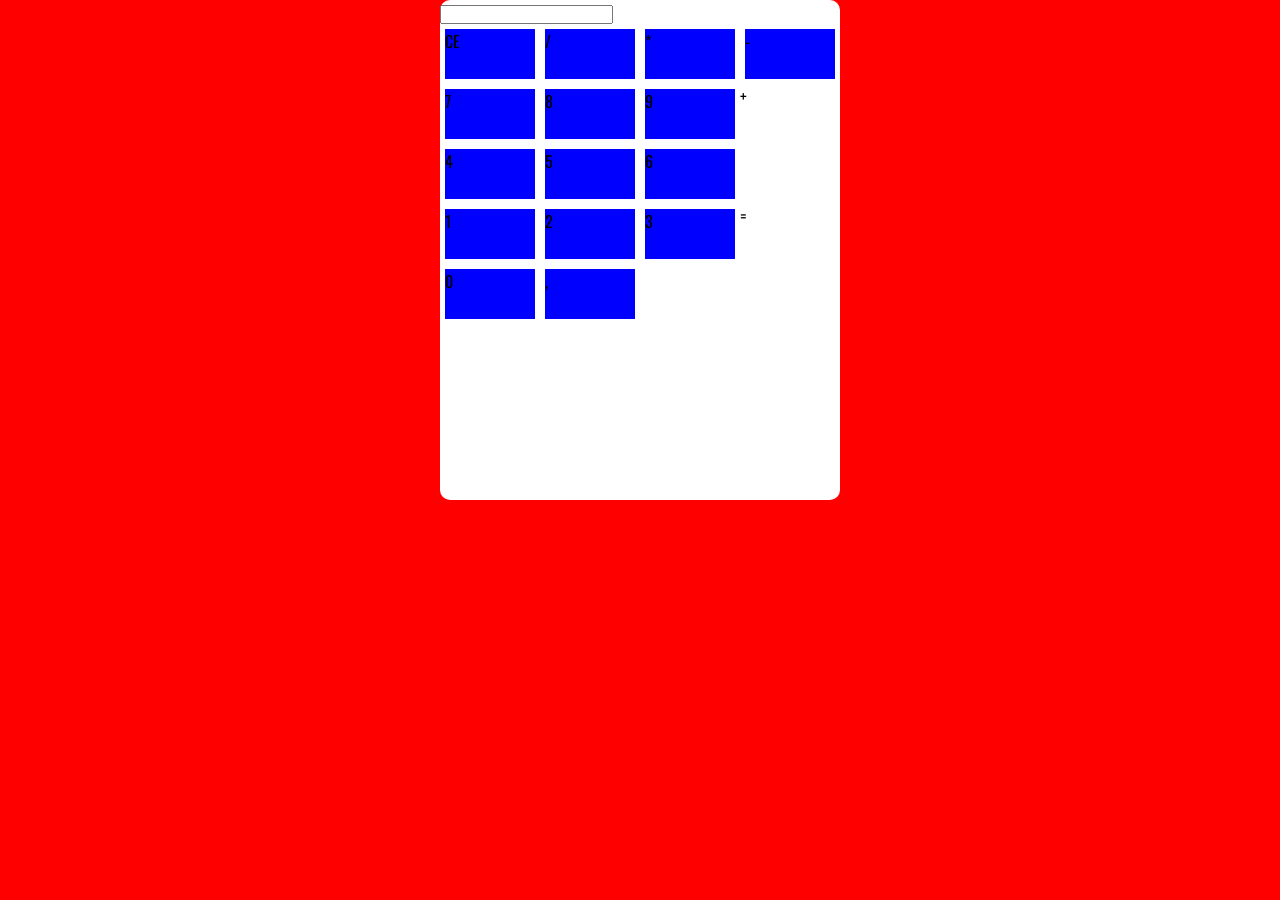
==== calculadoraflexbox.html @ f8c55608 "first commit" ====
<!DOCTYPE html>
<html lang="pt-br">

<head>
    <meta charset="UTF-8">
    <meta name="viewport" content="width=device-width, initial-scale=1.0">
    <title>Calculadora</title>
    <link rel="preconnect" href="https://fonts.googleapis.com">
<link rel="preconnect" href="https://fonts.gstatic.com" crossorigin>
<link href="https://fonts.googleapis.com/css2?family=Oswald:wght@200..700&display=swap" rel="stylesheet">
    <style>
        * {
            margin: 0;
            padding: 0;
            box-sizing: border-box;

        }

        body {
            display: flex;
            justify-content: center;
            align-items: center;
            background-color: red;
            font-family: 'Oswald', sans-serif;
        }

        .calculadora{
            width: 400px;
            height: 500px;
            background-color: white;
            border-radius: 10px;
        }

        .teclado{
            display: grid;
            grid-template-columns: 1fr 1fr 1fr 1fr;
            grid-template-rows: 1fr 1fr 1fr 1fr;
        }

        .maior {
            grid-row: span 2;
        }

        .btnSmall{
            background-color: blue;
            margin: 5px;
            height: 50px;
        }
    </style>
</head>

<body>
    <div class="calculadora">
        <div class="visor">
            <input type="text" name="" id="visor">
        </div>

        <div class="teclado">
            <div class="btnSmall">CE</div>
            <div class="btnSmall">/</div>
            <div class="btnSmall">*</div>
            <div class="btnSmall">-</div>
            <div class="btnSmall">7</div>
            <div class="btnSmall">8</div>
            <div class="btnSmall">9</div>
            
            <div class="maior">+</div>
            <div class="btnSmall">4</div>
            <div class="btnSmall">5</div>
            <div class="btnSmall">6</div>
            <div class="btnSmall">1</div>
            <div class="btnSmall">2</div>
            <div class="btnSmall">3</div>
            <div class="maior">=</div>
            <div class="btnSmall">0</div>
            <div class="btnSmall">,</div>

        </div>



    </div>
</body>

</html>
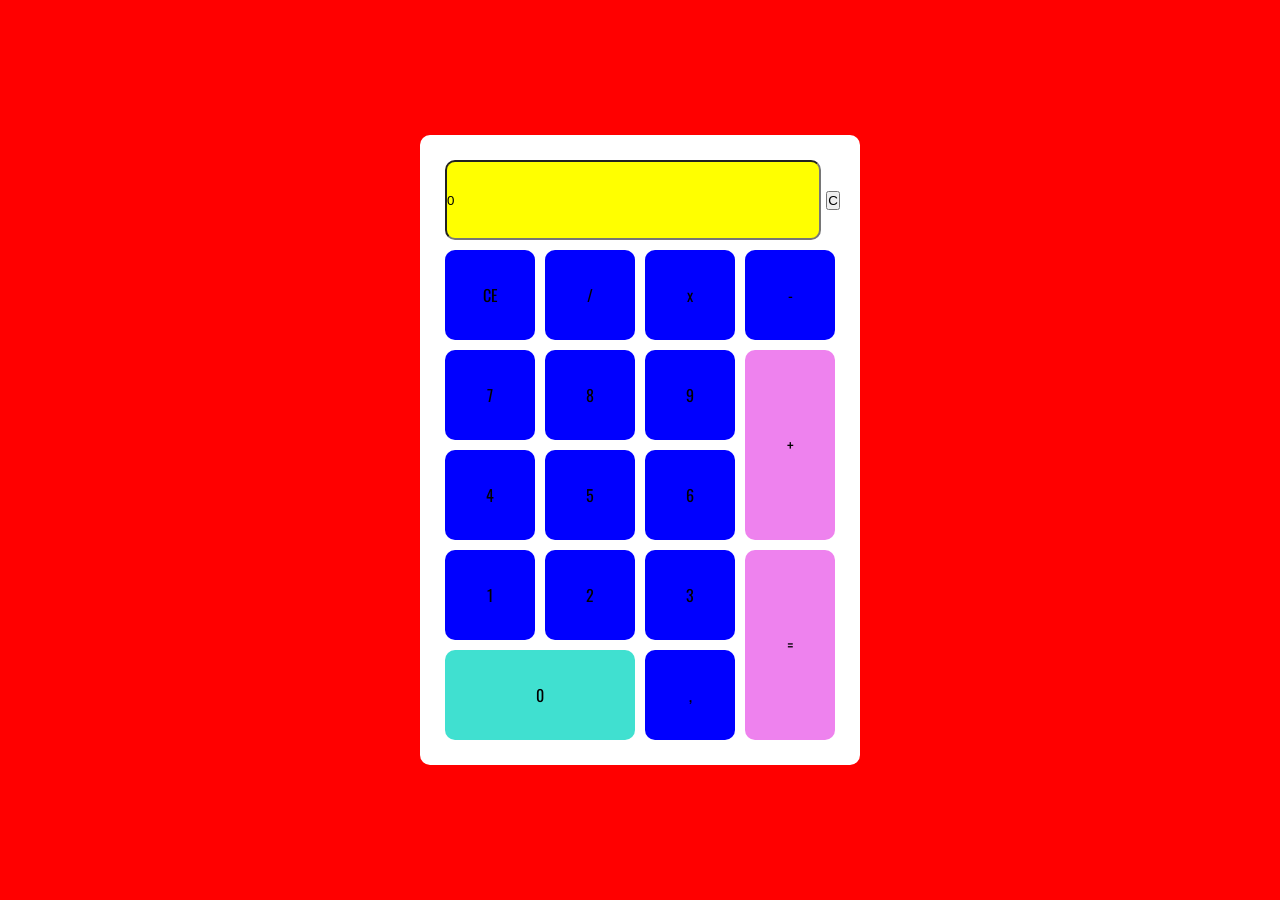
==== commit 5645bfc0: "atualizado" ====
--- a/calculadoraflexbox.html
+++ b/calculadoraflexbox.html
@@ -6,8 +6,8 @@
     <meta name="viewport" content="width=device-width, initial-scale=1.0">
     <title>Calculadora</title>
     <link rel="preconnect" href="https://fonts.googleapis.com">
-<link rel="preconnect" href="https://fonts.gstatic.com" crossorigin>
-<link href="https://fonts.googleapis.com/css2?family=Oswald:wght@200..700&display=swap" rel="stylesheet">
+    <link rel="preconnect" href="https://fonts.gstatic.com" crossorigin>
+    <link href="https://fonts.googleapis.com/css2?family=Oswald:wght@200..700&display=swap" rel="stylesheet">
     <style>
         * {
             margin: 0;
@@ -20,66 +20,257 @@
             display: flex;
             justify-content: center;
             align-items: center;
+            flex-direction: column;
+            margin: auto;
             background-color: red;
             font-family: 'Oswald', sans-serif;
-        }
-
-        .calculadora{
-            width: 400px;
-            height: 500px;
+            height: 100vh;
+        }
+
+        .calculadora {
+            width: auto;
+            height: auto;
             background-color: white;
             border-radius: 10px;
-        }
-
-        .teclado{
+            padding: 20px;
+            margin: auto;
+
+        }
+
+        .teclado {
             display: grid;
-            grid-template-columns: 1fr 1fr 1fr 1fr;
-            grid-template-rows: 1fr 1fr 1fr 1fr;
-        }
-
-        .maior {
+            grid-template-columns: repeat(4, 100px);
+            grid-template-rows: repeat(5, 100px);
+        }
+
+        .btnBig {
             grid-row: span 2;
-        }
-
-        .btnSmall{
+            background-color: violet;
+            margin: 5px;
+            display: flex;
+            justify-content: center;
+            align-items: center;
+            border-radius: 10px;
+
+        }
+
+        .btnSmall {
             background-color: blue;
             margin: 5px;
-            height: 50px;
+            display: flex;
+            justify-content: center;
+            align-items: center;
+            border-radius: 10px;
+        }
+
+        .btnBigrow {
+            grid-column: span 2;
+            background-color: turquoise;
+            margin: 5px;
+            display: flex;
+            justify-content: center;
+            align-items: center;
+            border-radius: 10px;
+        }
+
+        .visor {
+            display: flex;
+            justify-content: center;
+            align-items: center;
+
+        }
+
+        .visor>input {
+            background-color: yellow;
+            width: 100%;
+            margin: 5px;
+            height: 80px;
+            border-radius: 10px;
+        }
+
+        .container {
+            display: flex;
+            justify-content: center;
+            align-items: center;
+
         }
     </style>
 </head>
 
 <body>
-    <div class="calculadora">
-        <div class="visor">
-            <input type="text" name="" id="visor">
+    <div class="container">
+        <div class="calculadora">
+            <div class="visor">
+                <input type="text" name="" id="visor">
+                <button onclick="Sendnumber('C')">C</button>
+            </div>
+
+            <div class="teclado">
+                <div class="btnSmall" onclick="Sendnumber('CE')">CE</div>
+                <div class="btnSmall" onclick="Sendnumber('/')">/</div>
+                <div class="btnSmall" onclick="Sendnumber('x')">x</div>
+                <div class="btnSmall" onclick="Sendnumber('-')">-</div>
+                <div class="btnSmall" onclick="Sendnumber('7')">7</div>
+                <div class="btnSmall" onclick="Sendnumber('8')">8</div>
+                <div class="btnSmall" onclick="Sendnumber('9')">9</div>
+
+                <div class="btnBig" onclick="Sendnumber('+')">+</div>
+                <div class="btnSmall" onclick="Sendnumber('4')">4</div>
+                <div class="btnSmall" onclick="Sendnumber('5')">5</div>
+                <div class="btnSmall" onclick="Sendnumber('6')">6</div>
+                <div class="btnSmall" onclick="Sendnumber('1')">1</div>
+                <div class="btnSmall" onclick="Sendnumber('2')">2</div>
+                <div class="btnSmall" onclick="Sendnumber('3')">3</div>
+                <div class="btnBig" onclick="Sendnumber('=')">=</div>
+                <div class="btnBigrow" onclick="Sendnumber('0')">0</div>
+                <div class="btnSmall" onclick="Sendnumber(',')">,</div>
+            </div>
         </div>
-
-        <div class="teclado">
-            <div class="btnSmall">CE</div>
-            <div class="btnSmall">/</div>
-            <div class="btnSmall">*</div>
-            <div class="btnSmall">-</div>
-            <div class="btnSmall">7</div>
-            <div class="btnSmall">8</div>
-            <div class="btnSmall">9</div>
-            
-            <div class="maior">+</div>
-            <div class="btnSmall">4</div>
-            <div class="btnSmall">5</div>
-            <div class="btnSmall">6</div>
-            <div class="btnSmall">1</div>
-            <div class="btnSmall">2</div>
-            <div class="btnSmall">3</div>
-            <div class="maior">=</div>
-            <div class="btnSmall">0</div>
-            <div class="btnSmall">,</div>
-
-        </div>
-
-
-
     </div>
+
+    <script>
+        let value1;
+        let value2;
+        let displayValue = '0';
+        let aguardandoSegundo;
+        let Operador = null;
+
+
+        const display = document.getElementById('visor');
+        function Sendnumber(x) {
+            console.log(x)
+        }
+
+        function UpdateDisplay() {
+            display.value = displayValue;
+        }
+
+        function AdicionarNumero(numero) {
+            if (aguardandoSegundo) {
+                displayValue = '';
+                aguardandoSegundo = false;
+            }
+
+            if (displayValue === '0' && numero === 0) return;
+
+            if (displayValue === '0' && numero !== '.') {
+                displayValue = numero.toString();
+            } else {
+                displayValue += numero.toString();
+            }
+
+            UpdateDisplay();
+        }
+
+        function AdicionarDecimal() {
+            if (aguardandoSegundo) {
+                displayValue = '0';
+                aguardandoSegundo = false;
+            }
+            if (!displayValue.includes('.')) {
+                displayValue += '.';
+            }
+            UpdateDisplay();
+        }
+
+        function Limpar() {
+            displayValue = '0';
+            value1 = null;
+            Operador = null;
+            aguardandoSegundo = false;
+
+            UpdateDisplay();
+        }
+
+        function apagar() {
+            if (aguardandoSegundo) return;
+            if (displayValue.length > 1) {
+                displayValue = displayValue.slice(0, -1);
+            } else {
+                displayValue = '0';
+            }
+            UpdateDisplay();
+        }
+
+        function Calcular() {
+            if (Operador === null || value1 === null) return;
+            const Segundo = parseFloat(displayValue);
+            let Resultado;
+
+            switch (Operador) {
+                case '+':
+                    Resultado = value1 + Segundo;
+                    break;
+                case '-':
+                    Resultado = value1 - Segundo;
+                    break;
+                case 'x':
+                    Resultado = value1 * Segundo;
+                    break;
+                case '/':
+                    if (Segundo === 0) {
+                        alert('Erro: Divisão por zero!');
+                        Limpar();
+                        return;
+                    }
+                    Resultado = value1 / Segundo;
+                    break;
+                default:
+                    return;
+            }
+
+            parseFloat(Resultado.toFixed(8));
+
+            displayValue = Resultado.toString();
+            value1 = Resultado;
+            Operador = null;
+            aguardandoSegundo = true;
+            UpdateDisplay();
+        }
+
+        function SetOperador(op) {
+            if (Operador !== null && !aguardandoSegundo) {
+                calcular();
+            }
+            value1 = parseFloat(displayValue);
+            Operador = op;
+            aguardandoSegundo = true;
+        }
+
+        function Sendnumber(x) {
+            console.log("Botão pressionado:", x);
+
+            // Verifica se é número (0-9)
+            if (x >= '0' && x <= '9') {
+                AdicionarNumero(x);
+            }
+            // Verifica se é vírgula/ponto decimal
+            else if (x === ',' || x === '.') {
+                AdicionarDecimal();
+            }
+            // Verifica se é operador
+            else if (x === '+' || x === '-' || x === 'x' || x === '/') {
+                SetOperador(x);
+            }
+            // Verifica se é igual
+            else if (x === '=') {
+                Calcular();
+            }
+            // Verifica se é limpar (C)
+            else if (x === 'C') {
+                Limpar();
+            }
+            // Verifica se é limpar entrada (CE - também usa LimparTudo)
+            else if (x === 'CE') {
+                Limpar();
+            }
+            // Verifica se é para apagar último caractere
+            else if (x === '⌫') {
+                Apagar();
+            }
+        }
+        // Inicializar display
+        UpdateDisplay();
+    </script>
 </body>
-
 </html>
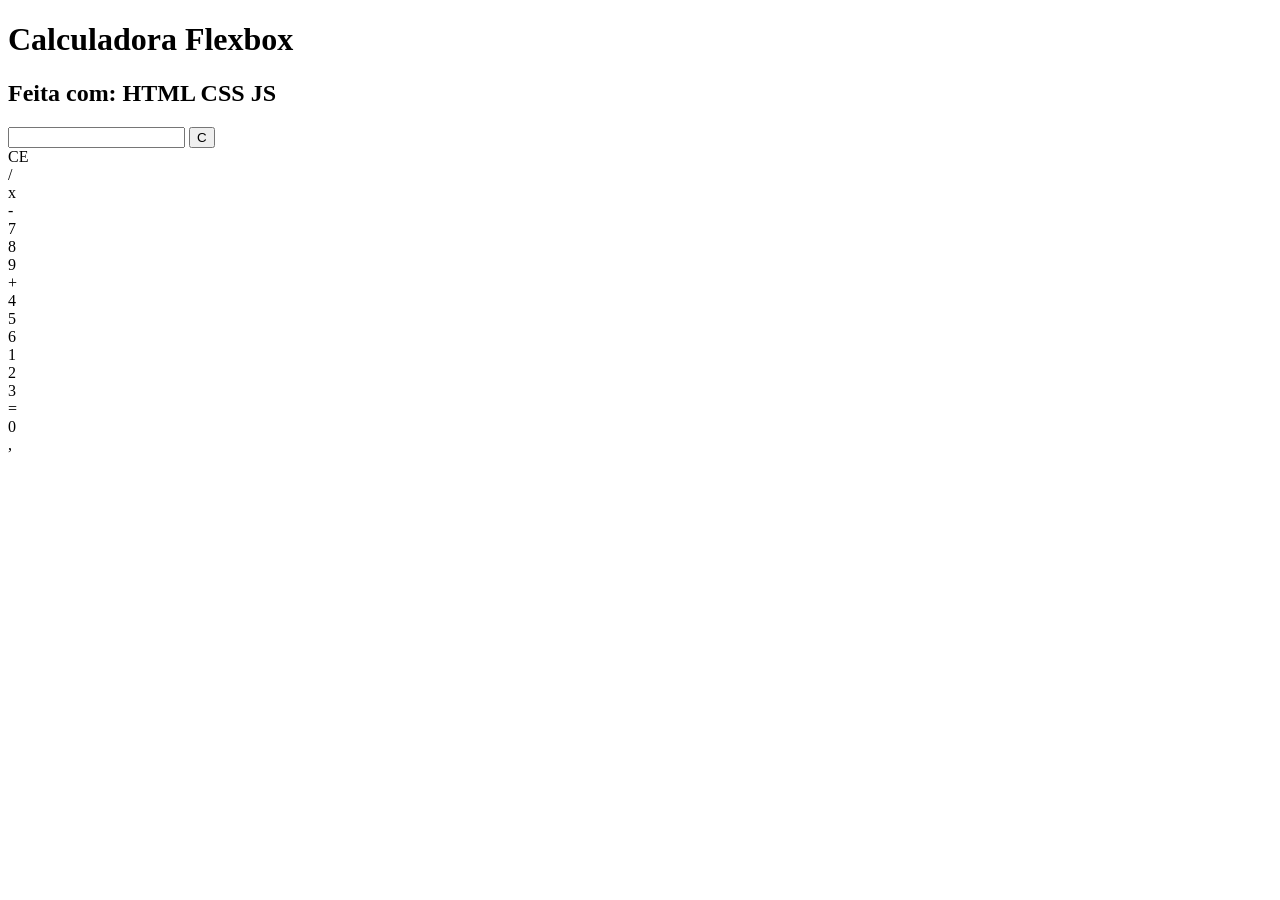
==== commit 2d50fae8: "increment style.css, script.js and customs" ====
--- a/calculadoraflexbox.html
+++ b/calculadoraflexbox.html
@@ -8,96 +8,13 @@
     <link rel="preconnect" href="https://fonts.googleapis.com">
     <link rel="preconnect" href="https://fonts.gstatic.com" crossorigin>
     <link href="https://fonts.googleapis.com/css2?family=Oswald:wght@200..700&display=swap" rel="stylesheet">
-    <style>
-        * {
-            margin: 0;
-            padding: 0;
-            box-sizing: border-box;
-
-        }
-
-        body {
-            display: flex;
-            justify-content: center;
-            align-items: center;
-            flex-direction: column;
-            margin: auto;
-            background-color: red;
-            font-family: 'Oswald', sans-serif;
-            height: 100vh;
-        }
-
-        .calculadora {
-            width: auto;
-            height: auto;
-            background-color: white;
-            border-radius: 10px;
-            padding: 20px;
-            margin: auto;
-
-        }
-
-        .teclado {
-            display: grid;
-            grid-template-columns: repeat(4, 100px);
-            grid-template-rows: repeat(5, 100px);
-        }
-
-        .btnBig {
-            grid-row: span 2;
-            background-color: violet;
-            margin: 5px;
-            display: flex;
-            justify-content: center;
-            align-items: center;
-            border-radius: 10px;
-
-        }
-
-        .btnSmall {
-            background-color: blue;
-            margin: 5px;
-            display: flex;
-            justify-content: center;
-            align-items: center;
-            border-radius: 10px;
-        }
-
-        .btnBigrow {
-            grid-column: span 2;
-            background-color: turquoise;
-            margin: 5px;
-            display: flex;
-            justify-content: center;
-            align-items: center;
-            border-radius: 10px;
-        }
-
-        .visor {
-            display: flex;
-            justify-content: center;
-            align-items: center;
-
-        }
-
-        .visor>input {
-            background-color: yellow;
-            width: 100%;
-            margin: 5px;
-            height: 80px;
-            border-radius: 10px;
-        }
-
-        .container {
-            display: flex;
-            justify-content: center;
-            align-items: center;
-
-        }
-    </style>
+    <link rel="stylesheet" href="css/style.css">
+    <link rel="stylesheet" href="js/script.js">
 </head>
 
 <body>
+    <h1>Calculadora Flexbox</h1>
+    <h2>Feita com: HTML CSS JS</h2>
     <div class="container">
         <div class="calculadora">
             <div class="visor">
@@ -128,149 +45,9 @@
         </div>
     </div>
 
-    <script>
-        let value1;
-        let value2;
-        let displayValue = '0';
-        let aguardandoSegundo;
-        let Operador = null;
-
-
-        const display = document.getElementById('visor');
-        function Sendnumber(x) {
-            console.log(x)
-        }
-
-        function UpdateDisplay() {
-            display.value = displayValue;
-        }
-
-        function AdicionarNumero(numero) {
-            if (aguardandoSegundo) {
-                displayValue = '';
-                aguardandoSegundo = false;
-            }
-
-            if (displayValue === '0' && numero === 0) return;
-
-            if (displayValue === '0' && numero !== '.') {
-                displayValue = numero.toString();
-            } else {
-                displayValue += numero.toString();
-            }
-
-            UpdateDisplay();
-        }
-
-        function AdicionarDecimal() {
-            if (aguardandoSegundo) {
-                displayValue = '0';
-                aguardandoSegundo = false;
-            }
-            if (!displayValue.includes('.')) {
-                displayValue += '.';
-            }
-            UpdateDisplay();
-        }
-
-        function Limpar() {
-            displayValue = '0';
-            value1 = null;
-            Operador = null;
-            aguardandoSegundo = false;
-
-            UpdateDisplay();
-        }
-
-        function apagar() {
-            if (aguardandoSegundo) return;
-            if (displayValue.length > 1) {
-                displayValue = displayValue.slice(0, -1);
-            } else {
-                displayValue = '0';
-            }
-            UpdateDisplay();
-        }
-
-        function Calcular() {
-            if (Operador === null || value1 === null) return;
-            const Segundo = parseFloat(displayValue);
-            let Resultado;
-
-            switch (Operador) {
-                case '+':
-                    Resultado = value1 + Segundo;
-                    break;
-                case '-':
-                    Resultado = value1 - Segundo;
-                    break;
-                case 'x':
-                    Resultado = value1 * Segundo;
-                    break;
-                case '/':
-                    if (Segundo === 0) {
-                        alert('Erro: Divisão por zero!');
-                        Limpar();
-                        return;
-                    }
-                    Resultado = value1 / Segundo;
-                    break;
-                default:
-                    return;
-            }
-
-            parseFloat(Resultado.toFixed(8));
-
-            displayValue = Resultado.toString();
-            value1 = Resultado;
-            Operador = null;
-            aguardandoSegundo = true;
-            UpdateDisplay();
-        }
-
-        function SetOperador(op) {
-            if (Operador !== null && !aguardandoSegundo) {
-                calcular();
-            }
-            value1 = parseFloat(displayValue);
-            Operador = op;
-            aguardandoSegundo = true;
-        }
-
-        function Sendnumber(x) {
-            console.log("Botão pressionado:", x);
-
-            // Verifica se é número (0-9)
-            if (x >= '0' && x <= '9') {
-                AdicionarNumero(x);
-            }
-            // Verifica se é vírgula/ponto decimal
-            else if (x === ',' || x === '.') {
-                AdicionarDecimal();
-            }
-            // Verifica se é operador
-            else if (x === '+' || x === '-' || x === 'x' || x === '/') {
-                SetOperador(x);
-            }
-            // Verifica se é igual
-            else if (x === '=') {
-                Calcular();
-            }
-            // Verifica se é limpar (C)
-            else if (x === 'C') {
-                Limpar();
-            }
-            // Verifica se é limpar entrada (CE - também usa LimparTudo)
-            else if (x === 'CE') {
-                Limpar();
-            }
-            // Verifica se é para apagar último caractere
-            else if (x === '⌫') {
-                Apagar();
-            }
-        }
-        // Inicializar display
-        UpdateDisplay();
+    <script src="js/script.js">
+    
     </script>
 </body>
+
 </html>
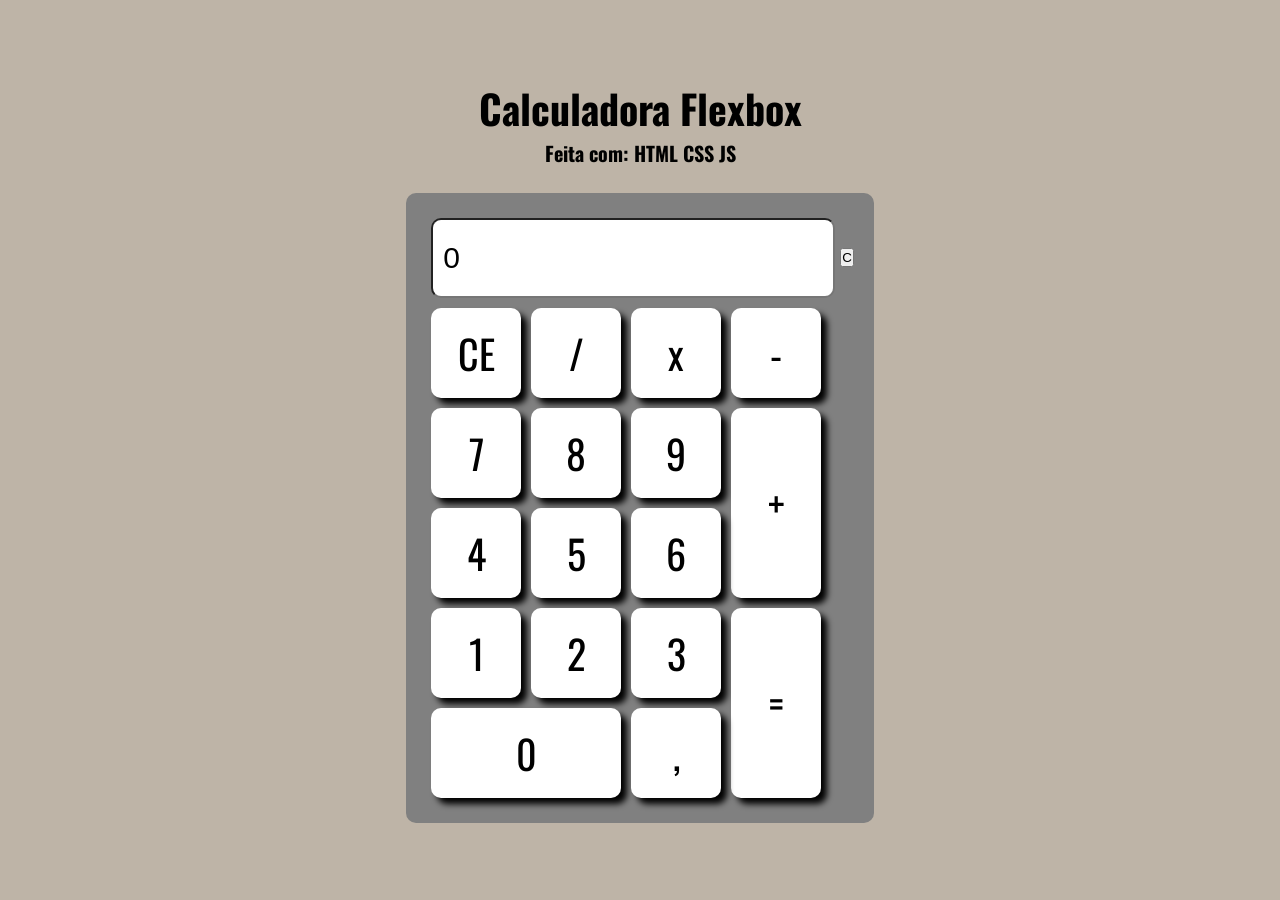
==== commit 4bff265f: "pronto" ====
--- a/calculadoraflexbox.html
+++ b/calculadoraflexbox.html
@@ -8,9 +8,113 @@
     <link rel="preconnect" href="https://fonts.googleapis.com">
     <link rel="preconnect" href="https://fonts.gstatic.com" crossorigin>
     <link href="https://fonts.googleapis.com/css2?family=Oswald:wght@200..700&display=swap" rel="stylesheet">
-    <link rel="stylesheet" href="css/style.css">
-    <link rel="stylesheet" href="js/script.js">
 </head>
+<style>
+     * {
+            margin: 0;
+            padding: 0;
+            box-sizing: border-box;
+
+        }
+
+        body {
+            display: flex;
+            justify-content: center;
+            align-items: center;
+            flex-direction: column;
+            margin: auto;
+            background-color: rgb(190, 180, 167);
+            font-family: 'Oswald', sans-serif;
+            height: 100vh;
+        }
+
+        .calculadora {
+            width: auto;
+            height: auto;
+            background-color: grey;
+            border-radius: 10px;
+            padding: 20px;
+            margin: auto;
+
+        }
+
+        .teclado {
+            display: grid;
+            grid-template-columns: repeat(4, 100px);
+            grid-template-rows: repeat(5, 100px);
+        }
+
+        .btnBig {
+             box-shadow: 6px 6px 6px black;
+            font-size: 40px;
+            grid-row: span 2;
+            background-color: rgb(255, 255, 255);
+            margin: 5px;
+            display: flex;
+            justify-content: center;
+            align-items: center;
+            border-radius: 10px;
+
+        }
+
+        .btnSmall {
+            box-shadow: 6px 6px 6px black;
+            font-size: 40px;
+            background-color: rgb(255, 255, 255);
+            margin: 5px;
+            display: flex;
+            justify-content: center;
+            align-items: center;
+            border-radius: 10px;
+        }
+
+        .btnBigrow {
+             box-shadow: 6px 6px 6px black;
+            font-size: 40px;
+            grid-column: span 2;
+            background-color: rgb(255, 255, 255);
+            margin: 5px;
+            display: flex;
+            justify-content: center;
+            align-items: center;
+            border-radius: 10px;
+        }
+
+        .visor {
+            display: flex;
+            justify-content: center;
+            align-items: center;
+            
+
+        }
+
+        .visor>input {
+            padding: 10px;
+            font-size: 30px;
+            background-color: white ;
+            width: 100%;
+            margin: 5px;
+            height: 80px;
+            border-radius: 10px;
+        }
+
+        .container {
+            display: flex;
+            justify-content: center;
+            align-items: center;
+
+        }
+
+        h1{
+            font-size: 40px;
+        }
+
+        h2{
+            font-size: 20px;
+            margin-bottom: 25px;
+        }
+
+</style>
 
 <body>
     <h1>Calculadora Flexbox</h1>
@@ -45,8 +149,149 @@
         </div>
     </div>
 
-    <script src="js/script.js">
-    
+    <script>
+       let value1;
+        let value2;
+        let displayValue = '0';
+        let aguardandoSegundo;
+        let Operador = null;
+
+
+        const display = document.getElementById('visor');
+        function Sendnumber(x) {
+            console.log(x)
+        }
+
+        function UpdateDisplay() {
+            display.value = displayValue;
+        }
+
+        function AdicionarNumero(numero) {
+            if (aguardandoSegundo) {
+                displayValue = '';
+                aguardandoSegundo = false;
+            }
+
+            if (displayValue === '0' && numero === 0) return;
+
+            if (displayValue === '0' && numero !== '.') {
+                displayValue = numero.toString();
+            } else {
+                displayValue += numero.toString();
+            }
+
+            UpdateDisplay();
+        }
+
+        function AdicionarDecimal() {
+            if (aguardandoSegundo) {
+                displayValue = '0';
+                aguardandoSegundo = false;
+            }
+            if (!displayValue.includes('.')) {
+                displayValue += '.';
+            }
+            UpdateDisplay();
+        }
+
+        function Limpar() {
+            displayValue = '0';
+            value1 = null;
+            Operador = null;
+            aguardandoSegundo = false;
+
+            UpdateDisplay();
+        }
+
+        function apagar() {
+            if (aguardandoSegundo) return;
+            if (displayValue.length > 1) {
+                displayValue = displayValue.slice(0, -1);
+            } else {
+                displayValue = '0';
+            }
+            UpdateDisplay();
+        }
+
+        function Calcular() {
+            if (Operador === null || value1 === null) return;
+            const Segundo = parseFloat(displayValue);
+            let Resultado;
+
+            switch (Operador) {
+                case '+':
+                    Resultado = value1 + Segundo;
+                    break;
+                case '-':
+                    Resultado = value1 - Segundo;
+                    break;
+                case 'x':
+                    Resultado = value1 * Segundo;
+                    break;
+                case '/':
+                    if (Segundo === 0) {
+                        alert('Erro: Divisão por zero!');
+                        Limpar();
+                        return;
+                    }
+                    Resultado = value1 / Segundo;
+                    break;
+                default:
+                    return;
+            }
+
+            parseFloat(Resultado.toFixed(8));
+
+            displayValue = Resultado.toString();
+            value1 = Resultado;
+            Operador = null;
+            aguardandoSegundo = true;
+            UpdateDisplay();
+        }
+
+        function SetOperador(op) {
+            if (Operador !== null && !aguardandoSegundo) {
+                calcular();
+            }
+            value1 = parseFloat(displayValue);
+            Operador = op;
+            aguardandoSegundo = true;
+        }
+
+        function Sendnumber(x) {
+            console.log("Botão pressionado:", x);
+
+            // Verifica se é número (0-9)
+            if (x >= '0' && x <= '9') {
+                AdicionarNumero(x);
+            }
+            // Verifica se é vírgula/ponto decimal
+            else if (x === ',' || x === '.') {
+                AdicionarDecimal();
+            }
+            // Verifica se é operador
+            else if (x === '+' || x === '-' || x === 'x' || x === '/') {
+                SetOperador(x);
+            }
+            // Verifica se é igual
+            else if (x === '=') {
+                Calcular();
+            }
+            // Verifica se é limpar (C)
+            else if (x === 'C') {
+                Limpar();
+            }
+            // Verifica se é limpar entrada (CE - também usa LimparTudo)
+            else if (x === 'CE') {
+                Limpar();
+            }
+            // Verifica se é para apagar último caractere
+            else if (x === '⌫') {
+                Apagar();
+            }
+        }
+        // Inicializar display
+        UpdateDisplay();
     </script>
 </body>
 
